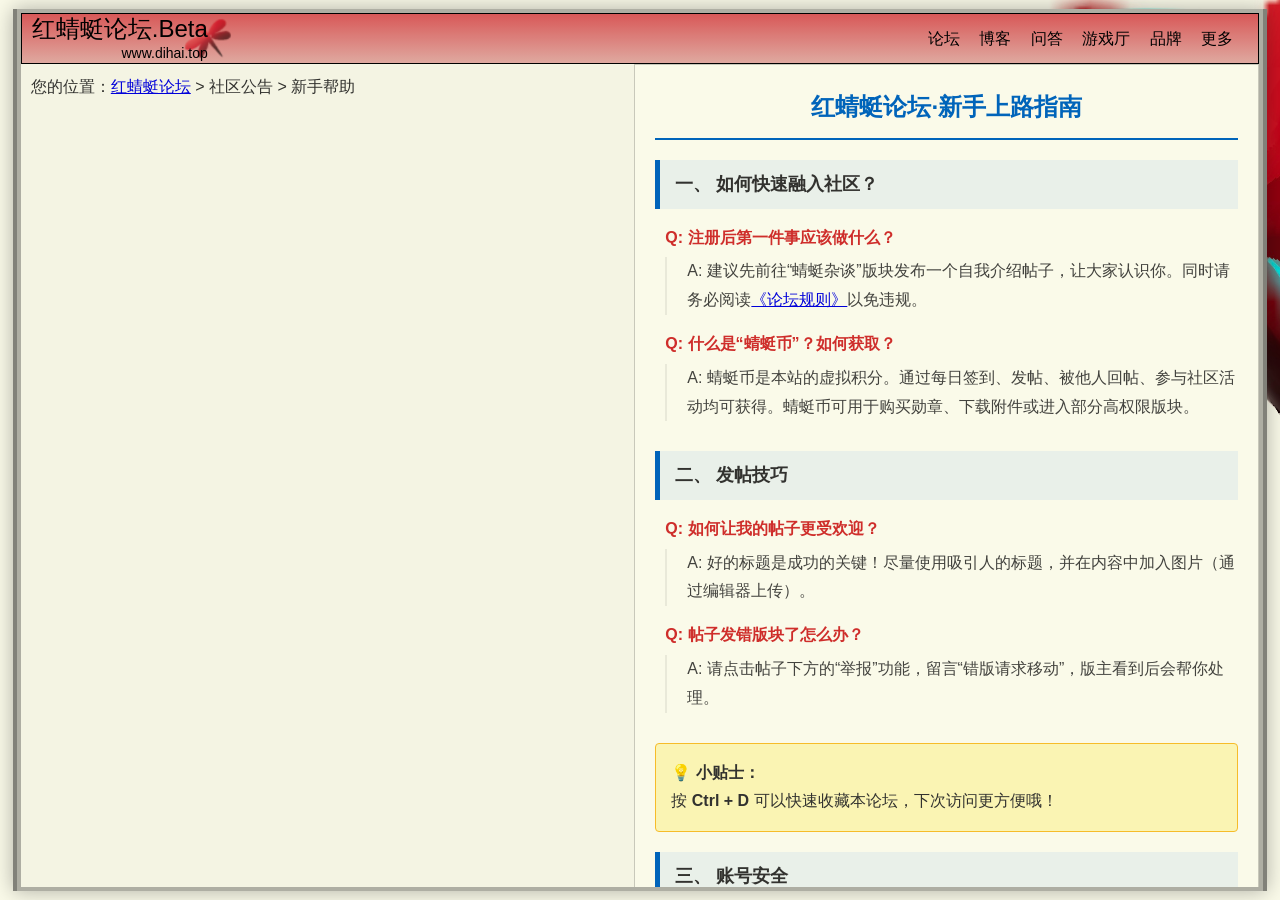
==== help.html @ 6a8b77a9 "update forum posts and content" ====
<!DOCTYPE html>
<html lang="zh-CN">
<head>
    <meta charset="UTF-8">
    <meta name="viewport" content="width=device-width, initial-scale=1.0">
    <title>新手帮助 - 红蜻蜓论坛.Beta</title>
    <link rel="stylesheet" href="styles.css">
    <style>
        .help-content {
            background: #fff;
            padding: 20px;
            border: 1px solid #ccc;
            line-height: 1.8;
        }
        .help-content h2 {
            color: #0066cc;
            border-bottom: 2px solid #0066cc;
            padding-bottom: 10px;
            margin-bottom: 20px;
            text-align: center;
        }
        .help-section {
            margin-bottom: 30px;
        }
        .help-section h3 {
            color: #333;
            background: #eef5ff;
            padding: 8px 15px;
            border-left: 5px solid #0066cc;
            margin-bottom: 15px;
            font-size: 18px;
        }
        .faq-item {
            margin-bottom: 15px;
            padding-left: 10px;
        }
        .faq-question {
            font-weight: bold;
            color: #d32f2f;
            display: block;
            margin-bottom: 5px;
        }
        .faq-answer {
            color: #444;
            display: block;
            padding-left: 20px;
            border-left: 2px solid #eee;
        }
        .tip-box {
            background: #fff9c4;
            border: 1px solid #fbc02d;
            padding: 15px;
            margin: 20px 0;
            border-radius: 4px;
        }
    </style>
</head>
<body>
    <div class="forum-frame-outer">
        <div class="forum-content">
            <div class="forum-frame">
                <!-- 顶部导航栏 -->
                <div class="top-nav">
                    <div class="top-nav-container">
                        <div class="logo">
                            <div class="logo-image"></div>
                            <a href="index.html">红蜻蜓论坛.Beta</a>
                            <a href="index.html" class="logo-sub">www.dihai.top</a>
                        </div>
                        <div class="top-links">
                            <a href="index.html">论坛</a>
                            <a href="#">博客</a>
                            <a href="#">问答</a>
                            <a href="https://www.4399.com" target="_blank">游戏厅</a>
                            <a href="#">品牌</a>
                            <a href="#">更多</a>
                        </div>
                    </div>
                </div>

                <div class="main-container">
                    <div style="padding: 10px; background: #f9f9f9; border-bottom: 1px solid #eee; margin-bottom: 15px; width: 100%;">
                        您的位置：<a href="index.html">红蜻蜓论坛</a> &gt; 社区公告 &gt; 新手帮助
                    </div>

                    <div class="help-content" style="width: 100%;">
                        <h2>红蜻蜓论坛·新手上路指南</h2>
                        
                        <div class="help-section">
                            <h3>一、 如何快速融入社区？</h3>
                            <div class="faq-item">
                                <span class="faq-question">Q: 注册后第一件事应该做什么？</span>
                                <span class="faq-answer">A: 建议先前往“蜻蜓杂谈”版块发布一个自我介绍帖子，让大家认识你。同时请务必阅读<a href="rules.html">《论坛规则》</a>以免违规。</span>
                            </div>
                            <div class="faq-item">
                                <span class="faq-question">Q: 什么是“蜻蜓币”？如何获取？</span>
                                <span class="faq-answer">A: 蜻蜓币是本站的虚拟积分。通过每日签到、发帖、被他人回帖、参与社区活动均可获得。蜻蜓币可用于购买勋章、下载附件或进入部分高权限版块。</span>
                            </div>
                        </div>

                        <div class="help-section">
                            <h3>二、 发帖技巧</h3>
                            <div class="faq-item">
                                <span class="faq-question">Q: 如何让我的帖子更受欢迎？</span>
                                <span class="faq-answer">A: 好的标题是成功的关键！尽量使用吸引人的标题，并在内容中加入图片（通过编辑器上传）。</span>
                            </div>
                            <div class="faq-item">
                                <span class="faq-question">Q: 帖子发错版块了怎么办？</span>
                                <span class="faq-answer">A: 请点击帖子下方的“举报”功能，留言“错版请求移动”，版主看到后会帮你处理。</span>
                            </div>
                        </div>

                        <div class="tip-box">
                            <strong>💡 小贴士：</strong>
                            <p>按 <strong>Ctrl + D</strong> 可以快速收藏本论坛，下次访问更方便哦！</p>
                        </div>

                        <div class="help-section">
                            <h3>三、 账号安全</h3>
                            <ul>
                                <li>请勿将密码告诉任何人，版主和管理员不会主动询问你的密码。</li>
                                <li>建议绑定邮箱，以便在忘记密码时快速找回。</li>
                                <li>在网吧等公共场合登录后，请务必点击“退出登录”。</li>
                            </ul>
                        </div>

                        <div style="text-align: center; margin-top: 40px; padding-top: 20px; border-top: 1px dashed #ccc;">
                            <p>还有疑问？欢迎在<a href="javascript:alert('如果有任何意见或建议，可以发送到backtothesky3849@dihai.top或联系QQ3853622361')">“意见反馈”</a>版块发帖求助。</p>
                            <button onclick="window.location.href='index.html'" style="padding: 10px 30px; background: #0066cc; color: #fff; border: none; cursor: pointer; font-weight: bold;">返回首页</button>
                        </div>
                    </div>
                </div>
            </div>
        </div>
    </div>
    <script src="script.js"></script>
</body>
</html>
---- styles.css ----
/* 全局样式 */
* {
    margin: 0;
    padding: 0;
    box-sizing: border-box;
}

img {
    border: none;
}

body {
    font-family: Arial, sans-serif;
    font-size: 16px;
    line-height: 1.6;
    color: #333;
    margin: 0;
    padding: 0;
    background: url('images/页面背景图.jpg') no-repeat center center;
    background-size: cover;
    min-height: 100vh;
    display: flex;
    justify-content: center;
    align-items: center;
    position: relative;
}

body::before {
    content: '';
    position: fixed;
    top: 0;
    left: 0;
    width: 100%;
    height: 100%;
    background-color: #FAFAE9;
    mix-blend-mode: multiply;
    pointer-events: none;
    z-index: 100;
    display: block;
}

.forum-frame-outer {
    width: 98%;
    max-width: 1408px;
    height: 98vh;
    background-color: #848484;
    padding: 0 4px;
    box-shadow: 0 0 20px rgba(0, 0, 0, 0.3);
    display: flex;
    align-items: center;
    justify-content: center;
}

.forum-content {
    width: 100%;
    max-width: 1400px;
    height: 100%;
    display: flex;
    flex-direction: column;
    background-color: white;
    border: 4px solid #B2B2B2;
    box-shadow: inset 0 0 0 1px #000, inset 0 0 10px rgba(0, 0, 0, 0.1);
}

.forum-frame {
    flex: 1;
    overflow-y: auto;
    padding: 0;
}

/* 顶部导航栏 */
.top-nav {
    background: linear-gradient(to bottom, #DD5A60 0%, #E4ACAF 100%);
    color: black;
    padding: 2px 0;
    border: 1px solid #000;
}

.top-nav-container {
    width: 100%;
    max-width: 1400px;
    margin: 0 auto;
    display: flex;
    align-items: center;
    justify-content: space-between;
    padding: 0 10px;
}

.logo {
    position: relative;
    display: inline-block;
}

.logo-image {
    position: absolute;
    top: 0;
    right: 0;
    width: 100%;
    height: 100%;
    background: url('images/红蜻蜓.png') no-repeat center;
    background-size: contain;
    z-index: 1;
    opacity: 0.7;
    transform: translateX(50%);
}

.logo a {
    color: black;
    text-decoration: none;
    font-size: 24px;
    font-weight: normal;
    line-height: 1.1;
    position: relative;
    z-index: 2;
}

.logo-sub,
.logo a.logo-sub {
    display: block;
    font-size: 14px;
    color: black;
    font-weight: normal;
    text-align: right;
    margin-top: 1px;
    position: relative;
    z-index: 2;
}

.top-links a {
    color: black;
    text-decoration: none;
    margin-right: 15px;
    font-size: 16px;
}

.top-links a:hover {
    text-decoration: underline;
}

.search-box {
    display: flex;
}

.search-box input {
    padding: 4px;
    border: 1px solid #990000;
    width: 220px;
    font-size: 15px;
}

.search-box button {
    padding: 4px 10px;
    background-color: #e8e8e8;
    color: black;
    border: 1px solid #C04A50;
    cursor: pointer;
    font-weight: normal;
}

.user-links {
    display: flex;
    align-items: center;
}

.audio-toggle {
    background: transparent;
    border: none;
    font-size: 20px;
    cursor: pointer;
    padding: 4px 8px;
    display: flex;
    align-items: center;
    justify-content: center;
    color: black;
    position: relative;
}

.audio-icon {
    display: block;
    position: relative;
}

.audio-toggle.paused .audio-icon::after {
    content: '\00D7';
    position: absolute;
    font-size: 16px;
    font-weight: bold;
    color: #cc0000;
    top: 50%;
    left: 50%;
    transform: translate(-50%, -50%);
}

.user-links a {
    color: black;
    text-decoration: none;
    margin-left: 15px;
    font-size: 16px;
}

#user-links-container {
    display: flex;
    align-items: center;
}

#user-links-container a {
    margin-left: 10px;
}

.user-links a:hover {
    text-decoration: underline;
}

/* 分类导航 */
.category-nav {
    margin: 0;
    background-color: #DEDCDD;
    border: 1px solid #000;
    padding: 0;
}

.category-nav-container {
    display: flex;
    align-items: stretch;
    flex-wrap: wrap;
    gap: 0;
}

.category-nav-container a {
    color: #333;
    text-decoration: none;
    padding: 5px 10px;
    font-size: 15px;
    border-right: 1px solid #000;
    border-bottom: 1px solid #000;
    display: flex;
    align-items: center;
}

.category-nav-container a:hover {
    text-decoration: underline;
}

.category-nav-container a.active {
    color: #cc0000;
    font-weight: bold;
}

/* 主要内容区 */
.main-container {
    width: 100%;
    max-width: 1400px;
    margin: 0 auto;
    display: flex;
    gap: 0;
}

/* 左侧边栏 */
.left-sidebar {
    width: 325px;
    background-color: white;
    border-left: 1px solid #000;
    border-bottom: 1px solid #000;
    border-right: 1px solid #ddd;
    border-top: 1px solid #ddd;
    padding: 8px;
    margin: 0;
    box-shadow: inset 0 0 5px rgba(0, 0, 0, 0.5);
}

/* 右侧内容区（包含分类导航、主内容和右侧边栏） */
.right-content-area {
    flex: 1;
    display: flex;
    flex-direction: column;
    gap: 0;
    margin: 0;
}

/* 主内容和右侧边栏的容器 */
.content-wrapper {
    display: flex;
    gap: 0;
    flex: 1;
}

/* 右侧边栏 */
.right-sidebar {
    width: 220px;
    background-color: white;
    border: 1px solid #ddd;
    padding: 8px;
    margin: 0;
}

.scrollable-section {
    margin-bottom: 15px;
    background-color: white;
    border-bottom: 1px solid black;
}

.section-header {
    background-color: white;
    padding: 4px 8px 4px 8px;
    font-size: 18px;
    font-weight: bold;
    color: #000;
    position: relative;
    border-bottom: 1px solid #ddd;
}

.section-header::before {
    content: none;
}

.scrollable-content {
    max-height: 250px;
    overflow-y: scroll;
    overflow-x: hidden;
    padding: 5px;
    background-color: white;
}

.scrollable-content ul {
    list-style: none;
    padding: 0;
    margin: 0;
}

.scrollable-content ul li {
    margin-bottom: 2px;
    padding-bottom: 1px;
    white-space: nowrap;
    overflow: hidden;
    text-overflow: ellipsis;
}

.scrollable-content ul li::before {
    content: '▪';
    margin-right: 4px;
    color: black;
}

.scrollable-content ul li a {
    color: black;
    text-decoration: none;
    font-size: 12px;
    line-height: 1.4;
}

.scrollable-content ul li a:hover {
    text-decoration: underline;
}

/* 滚动条样式 */
.scrollable-content::-webkit-scrollbar {
    width: 24px;
}

.scrollable-content::-webkit-scrollbar-track {
    background: #f1f1f1;
    border: 1px solid #ddd;
}

.scrollable-content::-webkit-scrollbar-thumb {
    background: #003366;
    border: 1px solid #002244;
}

.scrollable-content::-webkit-scrollbar-thumb:hover {
    background: #002244;
}

.scrollable-content::-webkit-scrollbar-button {
    background: #e0e0e0;
    height: 24px;
    border: 1px solid black;
}

.scrollable-content::-webkit-scrollbar-button:vertical:start:decrement {
    background: #e0e0e0 url('data:image/svg+xml;utf8,<svg xmlns="http://www.w3.org/2000/svg" width="20" height="20" viewBox="0 0 20 20"><path d="M10 4L18 12H2L10 4z" fill="black"/></svg>') no-repeat center;
    border: 1px solid black;
}

.scrollable-content::-webkit-scrollbar-button:vertical:end:increment {
    background: #e0e0e0 url('data:image/svg+xml;utf8,<svg xmlns="http://www.w3.org/2000/svg" width="20" height="20" viewBox="0 0 20 20"><path d="M10 16L18 8H2L10 16z" fill="black"/></svg>') no-repeat center;
    border: 1px solid black;
}

.announcement {
    margin-top: 5px;
    padding-top: 5px;
}

.announcement h4 {
    font-size: 18px;
    font-weight: bold;
    color: #cc0000;
    margin: 0 0 5px 0;
    padding-bottom: 4px;
    border-bottom: 1px dashed #ccc;
    padding-left: 15px;
    position: relative;
}

.announcement h4::before {
    content: ">";
    position: absolute;
    left: 2px;
    color: #cc0000;
}

.announcement ul {
    padding-left: 5px;
}

.announcement ul li {
    border-bottom: none;
    margin-bottom: 3px;
}

.announcement ul li a {
    color: #333;
}

.sidebar-section {
    margin-bottom: 15px;
}

.sidebar-section h3 {
    font-size: 18px;
    font-weight: bold;
    margin-bottom: 8px;
    color: #cc0000;
    border-bottom: 1px dashed #ccc;
    padding-bottom: 4px;
    padding-left: 15px;
    position: relative;
}

.sidebar-section h3::before {
    content: ">";
    position: absolute;
    left: 0;
    color: #cc0000;
}

.sidebar-section ul {
    list-style: none;
    padding-left: 5px;
}

.sidebar-section ul li {
    margin-bottom: 8px;
}

.sidebar-section ul li a {
    color: #333;
    text-decoration: none;
    font-size: 15px;
}

.sidebar-section ul li a:hover {
    color: #0066cc;
}

.double-columns {
    display: flex;
    justify-content: space-between;
    gap: 10px;
}

.double-columns ul {
    width: 48%;
}

/* 主内容区 */
.main-content {
    flex: 1;
    background-color: #EEEEEE;
    border: 1px solid #ddd;
    padding: 10px;
    margin: 0;
}

.recent-viewers {
    margin-bottom: 10px;
    padding: 5px;
    font-size: 14px;
    color: #666;
    background-color: white;
    border: 1px solid black;
}

.post-button-box {
    background: linear-gradient(to bottom, #DEDEDE, #C2C2C2);
    padding: 4px 8px;
    border: 1px solid #6F6F6F;
    margin-left: auto;
    margin-bottom: 10px;
    width: fit-content;
}

.new-post-btn {
    background: transparent;
    color: #333;
    border: none;
    padding: 6px 18px;
    cursor: pointer;
    font-size: 14px;
    font-weight: bold;
}

.recent-viewers span {
    margin-right: 5px;
    color: #3A439A;
}

.recent-viewers a {
    color: #3A439A;
    text-decoration: none;
    margin-right: 8px;
}

.recent-viewers a:hover {
    text-decoration: underline;
}

.hot-topics {
    margin-top: 20px;
    margin-bottom: 20px;
    padding: 10px;
    border: 4px solid #FFA4A5;
    background-color: white;
}

.hot-topics h3 {
    font-size: 16px;
    font-weight: bold;
    margin-bottom: 10px;
    color: #cc0000;
    padding-bottom: 8px;
    border-bottom: 1px dashed #ccc;
}

.hot-topics ul {
    list-style: none;
    margin-bottom: 15px;
    padding-left: 5px;
}

.hot-topics ul li {
    margin-bottom: 6px;
    padding-bottom: 6px;
    white-space: nowrap;
    overflow: hidden;
    text-overflow: ellipsis;
}

.hot-topics ul li::before {
    content: '▪';
    margin-right: 4px;
    color: #3A439A;
}

.hot-topics ul li:nth-child(4n) {
    margin-bottom: 12px;
    padding-bottom: 12px;
    border-bottom: 1px dashed #ddd;
}

.hot-topics ul li:nth-child(4n+1):not(:first-child) {
    margin-top: 8px;
}

.hot-topics ul li:last-child {
    margin-bottom: 0;
    padding-bottom: 0;
    border-bottom: none;
}

.hot-topics ul li a {
    color: #3A439A;
    text-decoration: none;
    font-size: 16px;
}

.hot-topics ul li a:hover {
    text-decoration: underline;
    color: #cc0000;
}

.post-btn {
    background-color: #cc0000;
    color: white;
    border: 1px solid #990000;
    padding: 4px 12px;
    cursor: pointer;
    font-size: 15px;
    font-weight: bold;
}

.forum-posts h3 {
    font-size: 17px;
    font-weight: bold;
    margin-bottom: 10px;
    color: #333;
    padding-left: 15px;
    position: relative;
}

.forum-posts h3::before {
    content: ">";
    position: absolute;
    left: 0;
    color: #cc0000;
}

.posts-table {
    width: 100%;
    border-collapse: collapse;
    font-size: 15px;
    border: 1px dashed #ccc;
}

.posts-table th {
    background-color: #f5f5f5;
    padding: 6px 8px;
    text-align: left;
    border-bottom: 1px dashed #ccc;
    font-weight: bold;
    color: #666;
}

.posts-table td {
    padding: 6px 8px;
    border-bottom: 1px dashed #e0e0e0;
}

.posts-table tr:last-child td {
    border-bottom: none;
}

.posts-table td a {
    color: #0066cc;
    text-decoration: none;
}

.posts-table td a:hover {
    text-decoration: underline;
    color: #cc0000;
}

/* 右侧边栏 */
.right-sidebar {
    width: 220px;
}

.sidebar-ad {
    background-color: white;
    border: none;
    padding: 2px;
    margin-bottom: 5px;
}

.sidebar-ad img {
    width: 100%;
    height: auto;
    margin-bottom: 0;
}

.sidebar-ad p {
    font-size: 14px;
    text-align: center;
    color: #333;
}

/* 帖子详情 */
.post-detail {
    background-color: white;
    padding: 15px;
    border: 1px solid #ddd;
}

.post-header {
    margin-bottom: 20px;
    padding-bottom: 10px;
    border-bottom: 1px solid #ddd;
}

.post-header h2 {
    font-size: 20px;
    font-weight: bold;
    margin-bottom: 10px;
    color: #333;
}

.post-meta {
    font-size: 14px;
    color: #666;
}

.post-meta span {
    margin-right: 15px;
}

.post-content {
    margin-bottom: 30px;
}

.post-content h3 {
    font-size: 18px;
    font-weight: bold;
    margin: 20px 0 10px;
    color: #333;
}

.post-content p {
    margin-bottom: 15px;
    line-height: 1.6;
    font-size: 16px;
}

.post-content ol,
.post-content ul {
    margin: 15px 0;
    padding-left: 30px;
}

.post-content li {
    margin-bottom: 8px;
    font-size: 16px;
}

/* 评论区 */
.comments-section {
    margin-top: 30px;
    border-top: 1px solid #ddd;
    padding-top: 20px;
}

.comments-section h3 {
    font-size: 18px;
    font-weight: bold;
    margin-bottom: 15px;
    color: #333;
}

.comments-list {
    margin-bottom: 20px;
}

.comment-item {
    padding: 10px;
    border-bottom: 1px solid #eee;
    margin-bottom: 10px;
}

.comment-header {
    margin-bottom: 8px;
    font-size: 14px;
}

.comment-author {
    font-weight: bold;
    color: #333;
    margin-right: 10px;
}

.comment-date {
    color: #666;
}

.comment-content p {
    font-size: 16px;
    line-height: 1.6;
}

/* 评论表单 */
.comment-form {
    margin-top: 20px;
}

.comment-form h4 {
    font-size: 16px;
    font-weight: bold;
    margin-bottom: 10px;
    color: #333;
}

.form-group {
    margin-bottom: 10px;
}

.form-group label {
    display: block;
    margin-bottom: 5px;
    font-size: 14px;
    font-weight: bold;
    color: #333;
}

.form-group input,
.form-group textarea {
    width: 100%;
    padding: 5px;
    border: 1px solid #ddd;
    font-size: 16px;
}

.form-group textarea {
    resize: vertical;
    min-height: 100px;
}

/* 底部导航 */
.bottom-nav {
    background-color: #f5f5f5;
    border-top: 1px solid #ddd;
    border-bottom: 1px solid #ddd;
    padding: 10px 0;
    margin-top: 10px;
}

.bottom-nav-container {
    width: 95%;
    max-width: 1400px;
    margin: 0 auto;
    display: flex;
    align-items: center;
    gap: 15px;
}

.bottom-nav-container a {
    color: #333;
    text-decoration: none;
    font-size: 15px;
}

/* 底部状态栏 */
.status-bar {
    background-color: #3C4394;
    padding: 8px 0;
    flex-shrink: 0;
}

.status-container {
    width: 95%;
    max-width: 1400px;
    margin: 0 auto;
    display: flex;
    justify-content: space-between;
    align-items: center;
}

.status-bar span {
    color: white;
    font-size: 15px;
}

.status-right {
    color: #ffcc00 !important;
}

/* 底部样式 */
footer {
    background-color: #f5f5f5;
    color: #666;
    padding: 20px 0;
    text-align: center;
    margin-top: 10px;
    border-top: 1px solid #ddd;
}

.footer-container {
    width: 95%;
    max-width: 1400px;
    margin: 0 auto;
}

.footer-container p {
    font-size: 12px;
}

/* 浮窗导航图标样式 */
.floating-ad {
    position: absolute;
    left: 20px;
    top: 50%;
    transform: translateY(-50%);
    width: 12vw;
    max-width: 80px;
    min-width: 40px;
    background-color: transparent;
    border: none;
    border-radius: 0;
    padding: 0;
    box-shadow: none;
    z-index: 1000;
    display: none;
    /* cursor: url('images/捕虫网.cur') 50 50, auto; */
}

.floating-ad img {
    width: 100%;
    height: auto;
}

/* 浮窗广告 */
.floating-ad2 {
    position: fixed;
    left: 20px;
    top: 50%;
    transform: translateY(-50%);
    width: 12vw;
    max-width: 150px;
    min-width: 80px;
    background-color: transparent;
    border: none;
    border-radius: 0;
    z-index: 1000;
    /* cursor: url('images/捕虫网.cur') 50 50, auto; */
}

.floating-ad2 img {
    width: 100%;
    height: auto;
}

/* 右下角弹窗广告 */
.popup-ad {
    position: fixed;
    bottom: 0;
    right: 0;
    z-index: 10001;
    display: none;
}

@keyframes pulse {
    0% {
        transform: scale(1);
    }
    50% {
        transform: scale(0.95);
    }
    100% {
        transform: scale(1);
    }
}

.popup-content {
    background-color: transparent;
    border: none;
    border-radius: 0;
    padding: 0;
    box-shadow: none;
    width: 25vw;
    max-width: 250px;
    min-width: 120px;
    text-align: center;
    position: relative;
}

.popup-content img {
    width: 100%;
    height: auto;
    position: relative;
}

.popup-close {
    position: absolute;
    top: 0;
    left: 50%;
    transform: translateX(-50%);
    background-color: rgba(255, 255, 255, 0.7);
    color: #666;
    border: none;
    padding: 2px 6px;
    border-radius: 0;
    cursor: pointer;
    font-size: 10px;
    z-index: 1;
}

.popup-close:hover {
    background-color: rgba(255, 255, 255, 0.9);
}

/* 左侧关闭按钮 */
.left-close-btn {
    position: fixed;
    right: 0;
    z-index: 10002;
    display: none;
}

.left-close-btn .popup-close {
    position: relative;
    top: 0;
    right: 0;
    background-color: rgba(0, 0, 0, 0.7);
    color: white;
    border: none;
    padding: 1px 4px;
    border-radius: 0;
    cursor: pointer;
    font-size: 7px;
    z-index: 1;
    text-decoration: none;
    display: inline-block;
}

.left-close-btn .popup-close:hover {
    background-color: rgba(0, 0, 0, 0.9);
    text-decoration: none;
}

/* 响应式设计 */
@media (max-width: 768px) {
    /* 顶部导航栏 */
    .top-nav-container {
        flex-direction: column;
        align-items: flex-start;
        gap: 10px;
    }
    
    .top-links {
        display: flex;
        flex-wrap: wrap;
        gap: 10px;
    }
    
    .top-links a {
        margin-right: 0;
    }
    
    .search-box {
        width: 100%;
    }
    
    .search-box input {
        width: 100%;
        flex: 1;
    }
    
    .user-links {
        width: 100%;
        display: flex;
        justify-content: space-between;
    }
    
    .user-links a {
        margin-left: 0;
    }
    
    /* 分类导航 */
    .category-nav-container {
        flex-wrap: wrap;
        gap: 5px;
    }
    
    .location {
        width: 100%;
        margin-left: 0;
        margin-top: 5px;
    }
    
    /* 主内容区 */
    .main-container {
        flex-direction: column;
    }
    
    .content-wrapper {
        flex-direction: column;
    }
    
    .left-sidebar,
    .right-sidebar {
        width: 100%;
    }
    
    /* 帖子列表 */
    .posts-table {
        font-size: 12px;
    }
    
    .posts-table th,
    .posts-table td {
        padding: 6px;
    }
    
    /* 帖子详情 */
    .post-header h2 {
        font-size: 16px;
    }
    
    .post-content h3 {
        font-size: 14px;
    }
    
    .post-content p,
    .post-content li {
        font-size: 13px;
    }
    
    /* 评论区 */
    .comments-section h3 {
        font-size: 14px;
    }
    
    .comment-content p {
        font-size: 13px;
    }
    
    /* 广告元素 */
    .floating-ad {
        width: 25vw;
        max-width: 100px;
        min-width: 60px;
    }
    
    .popup-ad {
        bottom: 10px;
        right: 10px;
    }
    
    .popup-content {
        width: 30vw;
        max-width: 180px;
        min-width: 100px;
    }
    
    .popup-close {
        padding: 1.5px 4px;
        font-size: 8px;
    }
    
    /* 底部导航 */
    .bottom-nav-container {
        flex-wrap: wrap;
        gap: 10px;
    }
    
    .bottom-nav-container a {
        font-size: 12px;
    }
}

/* 小屏幕手机适配 */
@media (max-width: 480px) {
    /* 顶部导航栏 */
    .top-nav {
        padding: 5px 0;
    }
    
    .logo a {
        font-size: 16px;
    }
    
    .top-links a {
        font-size: 12px;
    }
    
    /* 主内容区 */
    .main-content {
        padding: 10px;
    }
    
    .hot-topics h3,
    .forum-posts h3 {
        font-size: 14px;
    }
    
    .hot-topics ul li a {
        font-size: 13px;
    }
    
    /* 帖子详情 */
    .post-detail {
        padding: 10px;
    }
    
    .post-header h2 {
        font-size: 15px;
    }
    
    /* 广告元素 */
    .floating-ad {
        width: 20vw;
        max-width: 80px;
        min-width: 50px;
    }
    
    .popup-content {
        width: 35vw;
        max-width: 150px;
        min-width: 80px;
    }
    
    .popup-close {
        padding: 1px 3px;
        font-size: 7px;
    }
    
    /* 底部导航 */
    .bottom-nav-container a {
        font-size: 11px;
    }
    
    /* 页脚 */
    .footer-container p {
        font-size: 11px;
    }
}
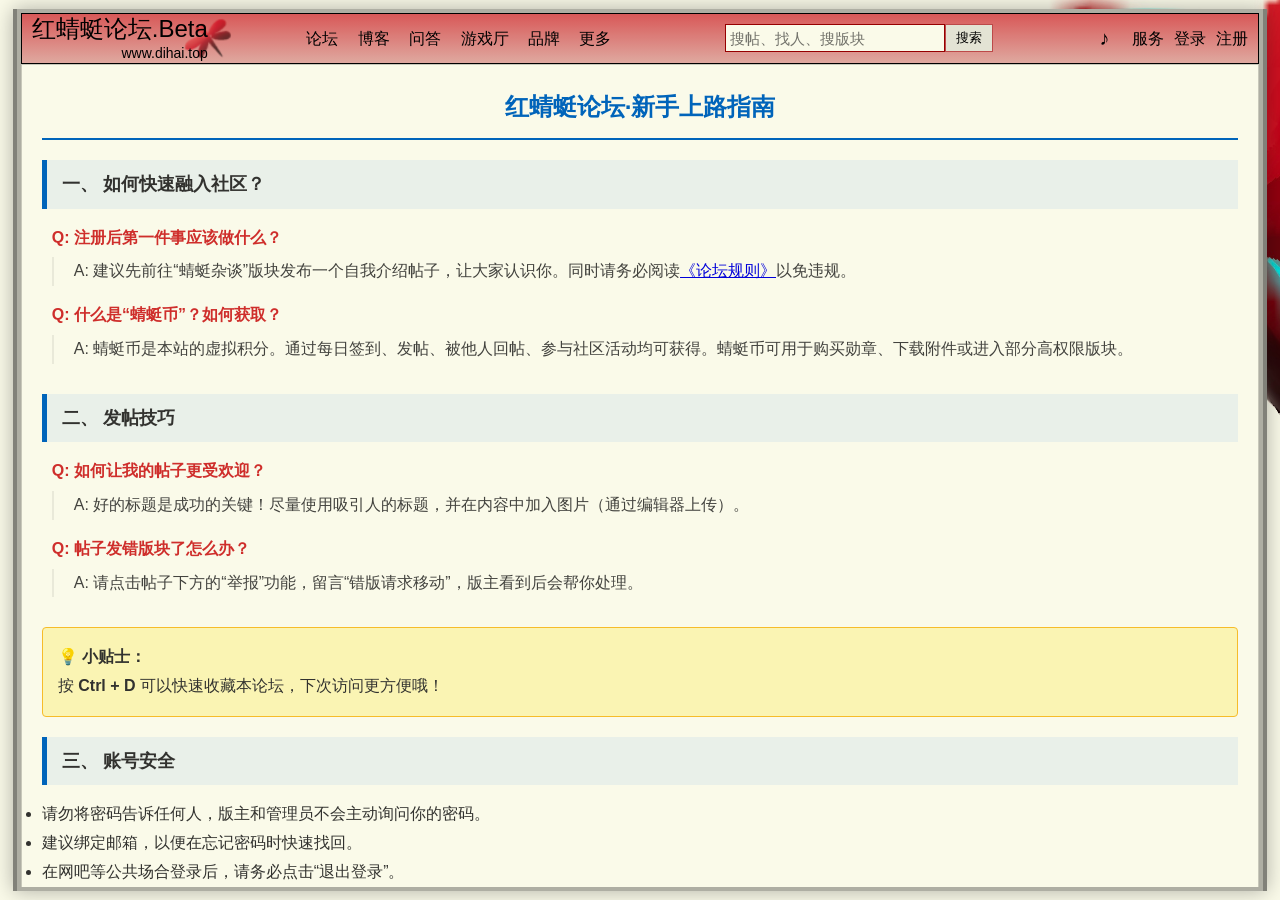
==== commit 60eb7b56: "修正近期常看文本内容并优化样式" ====
--- a/help.html
+++ b/help.html
@@ -75,13 +75,25 @@
                             <a href="#">品牌</a>
                             <a href="#">更多</a>
                         </div>
+                        <div class="search-box">
+                            <input type="text" placeholder="搜帖、找人、搜版块">
+                            <button>搜索</button>
+                        </div>
+                        <div class="user-links">
+                            <button id="audio-toggle" class="audio-toggle">
+                                <span class="audio-icon">♪</span>
+                            </button>
+                            <a href="#">服务</a>
+                            <div id="user-links-container">
+                                <a href="javascript:void(0)" onclick="alert('此功能已被管理员禁用！')">登录</a>
+                                <a href="javascript:void(0)" onclick="alert('此功能已被管理员禁用！')">注册</a>
+                            </div>
+                        </div>
                     </div>
                 </div>
 
                 <div class="main-container">
-                    <div style="padding: 10px; background: #f9f9f9; border-bottom: 1px solid #eee; margin-bottom: 15px; width: 100%;">
-                        您的位置：<a href="index.html">红蜻蜓论坛</a> &gt; 社区公告 &gt; 新手帮助
-                    </div>
+
 
                     <div class="help-content" style="width: 100%;">
                         <h2>红蜻蜓论坛·新手上路指南</h2>
--- a/styles.css
+++ b/styles.css
@@ -512,7 +512,7 @@
 }
 
 .recent-viewers span {
-    margin-right: 5px;
+    margin-right: 0;
     color: #3A439A;
 }
 
@@ -860,6 +860,24 @@
 
 .status-right {
     color: #ffcc00 !important;
+}
+
+/* 未读消息红点 */
+.unread-badge {
+    position: absolute;
+    top: -5px;
+    right: -10px;
+    background-color: #ff0000;
+    color: white !important;
+    font-size: 10px;
+    font-weight: bold;
+    min-width: 14px;
+    height: 14px;
+    line-height: 14px;
+    text-align: center;
+    border-radius: 50%;
+    padding: 0 2px;
+    box-shadow: 0 0 2px rgba(0,0,0,0.5);
 }
 
 /* 底部样式 */
